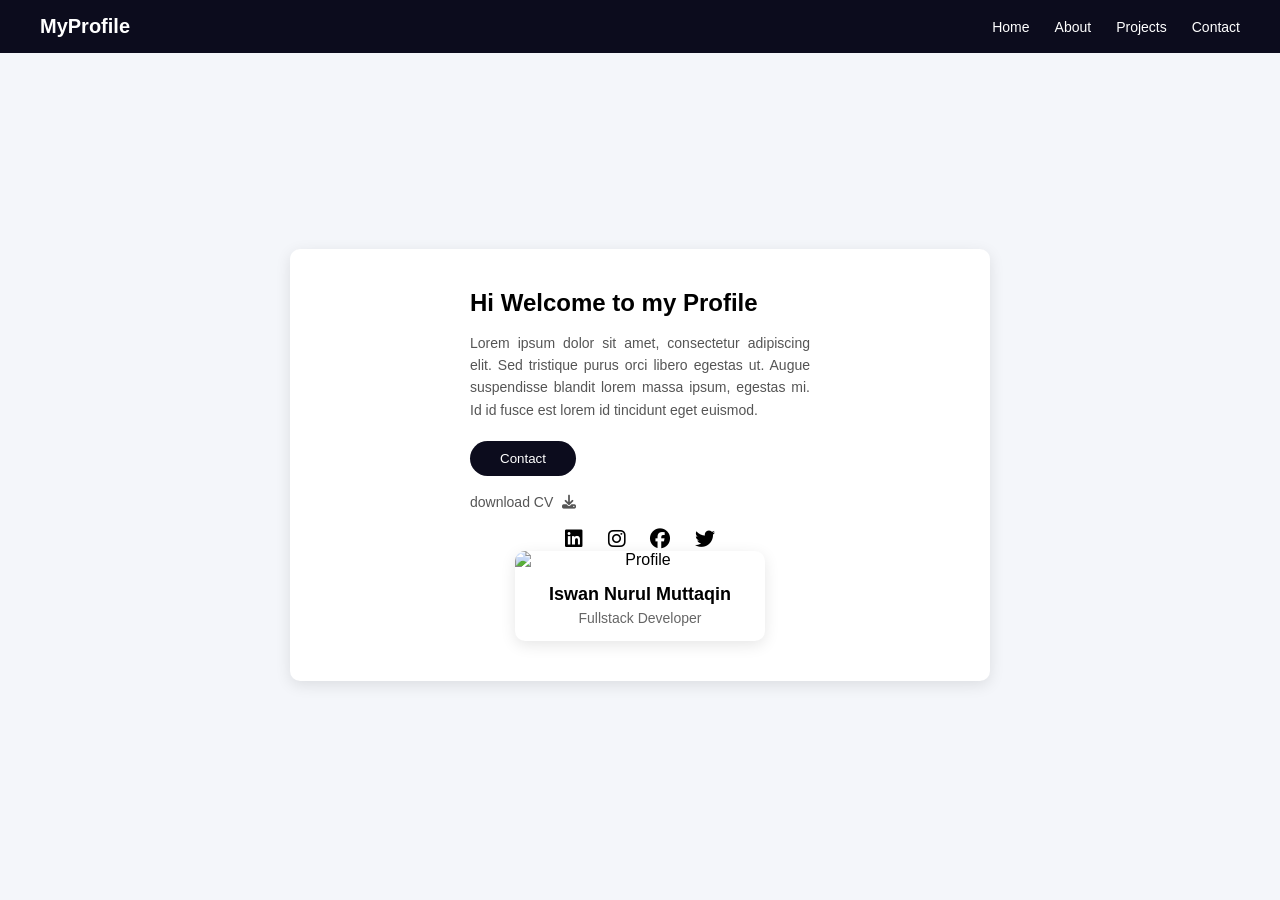
==== index.html @ 3609da62 "day 2 membuat css dan navbar" ====
<!DOCTYPE html>
<html lang="en">

<head>
    <meta charset="UTF-8">
    <meta name="viewport" content="width=device-width, initial-scale=1.0">
    <title>Personal Profile</title>
    <link rel="stylesheet" href="style.css">
    <link rel="stylesheet" href="https://cdnjs.cloudflare.com/ajax/libs/font-awesome/6.5.0/css/all.min.css">
</head>

<body>
    <div class="container">
        <nav class="navbar">
            <div class="logo">MyProfile</div>
            <ul class="nav-links">
                <li><a href="#home">Home</a></li>
                <li><a href="#about">About</a></li>
                <li><a href="#projects">Projects</a></li>
                <li><a href="#contact">Contact</a></li>
            </ul>
        </nav>
        <div class="intro">
            <h2>Hi Welcome to my Profile</h2>
            <p>
                Lorem ipsum dolor sit amet, consectetur adipiscing elit.
                Sed tristique purus orci libero egestas ut. Augue suspendisse
                blandit lorem massa ipsum, egestas mi. Id id fusce est lorem
                id tincidunt eget euismod.
            </p>
            <button class="contact-btn">Contact</button>
            <div class="download">
                <p>download CV <i class="fa-solid fa-download"></i></p>
            </div>

            <div class="social-icons">
                <a href="#"><i class="fa-brands fa-linkedin"></i></a>
                <a href="#"><i class="fa-brands fa-instagram"></i></a>
                <a href="#"><i class="fa-brands fa-facebook"></i></a>
                <a href="#"><i class="fa-brands fa-twitter"></i></a>
            </div>
        </div>

        <div class="card">
            <img src="iswan.jpg" alt="Profile">
            <div class="card-info">
                <h3>Iswan Nurul Muttaqin</h3>
                <p>Fullstack Developer</p>
            </div>
        </div>
    </div>
</body>

</html>
---- style.css ----
* {
    margin: 0;
    padding: 0;
    box-sizing: border-box;
    font-family: 'Arial', sans-serif;
}

.navbar {
    width: 100%;
    background-color: #0c0c1d;
    padding: 15px 40px;
    display: flex;
    justify-content: space-between;
    align-items: center;
    position: fixed;     /* biar selalu di atas saat scroll */
    top: 0;
    left: 0;
    z-index: 1000;       /* biar ga ketiban konten */
}

.navbar .logo {
    font-size: 20px;
    font-weight: bold;
    color: #fff;
}

.navbar .nav-links {
    list-style: none;
    display: flex;
    gap: 25px;
}

.navbar .nav-links li a {
    text-decoration: none;
    color: #fff;
    font-size: 14px;
    transition: 0.3s;
}

.navbar .nav-links li a:hover {
    color: #f4f6fa;
}

body {
    background-color: #f4f6fa;
    display: flex;
    justify-content: center;
    align-items: center;
    min-height: 100vh;
    padding-top: 30px;
}

.container {
    background: #fff;
    padding: 40px;
    width: 700px;
    border-radius: 10px;
    box-shadow: 0px 4px 15px rgba(0, 0, 0, 0.1);
    text-align: center;
}

.intro {

    padding-left: 140px;
    padding-right: 140px;
    text-align: left;
}
.intro h2 {
    font-size: 24px;
    margin-bottom: 15px;
    font-weight: bold;
    text-align: left;
}

.intro p {
    font-size: 14px;
    color: #555;
    line-height: 1.6;
    margin-bottom: 20px;
    text-align: justify;
}

.contact-btn {
    background-color: #0c0c1d;
    color: #fff;
    border: none;
    padding: 10px 30px;
    border-radius: 20px;
    cursor: pointer;
    margin-bottom: 15px;

}

.download p {
    font-size: 14px;
    margin-bottom: 15px;
    cursor: pointer;
}

.download i {
    margin-left: 5px;
}

.social-icons {
    text-align: center;
}

.social-icons a {
    margin: 0 10px;
    font-size: 20px;
    color: #000;
    transition: 0.3s;
}

.social-icons a:hover {
    color: #555;
}

.card {
    background: #fff;
    border-radius: 10px;
    box-shadow: 0px 4px 15px rgba(0, 0, 0, 0.1);
    width: 250px;
    margin: 0 auto;
    overflow: hidden;
}

.card img {
    width: 100%;
    height: auto;
    display: block;
}

.card-info {
    padding: 15px;
}

.card-info h3 {
    font-size: 18px;
    font-weight: bold;
    margin-bottom: 5px;
}

.card-info p {
    font-size: 14px;
    color: #666;
}
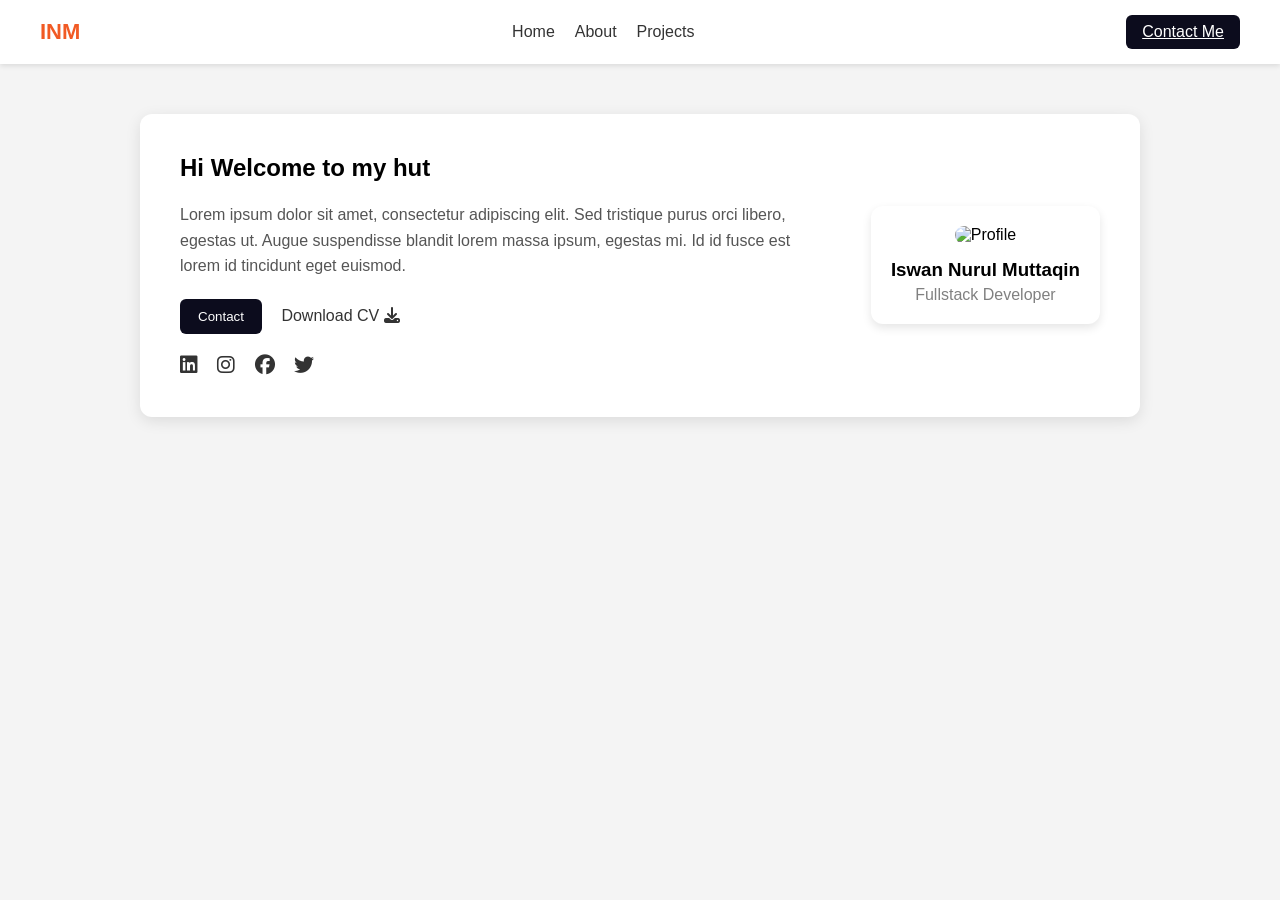
==== commit 7f606a6b: "day 3" ====
--- a/index.html
+++ b/index.html
@@ -10,27 +10,29 @@
 </head>
 
 <body>
+    <nav class="navbar">
+        <div class="logo">INM</div>
+        <ul class="nav-links">
+            <li><a href="#home">Home</a></li>
+            <li><a href="#about">About</a></li>
+            <li><a href="#projects">Projects</a></li>
+        </ul>
+        <a href="contact.html" class="btn-contact">Contact Me</a>
+    </nav>
+
     <div class="container">
-        <nav class="navbar">
-            <div class="logo">MyProfile</div>
-            <ul class="nav-links">
-                <li><a href="#home">Home</a></li>
-                <li><a href="#about">About</a></li>
-                <li><a href="#projects">Projects</a></li>
-                <li><a href="#contact">Contact</a></li>
-            </ul>
-        </nav>
         <div class="intro">
-            <h2>Hi Welcome to my Profile</h2>
+            <h2>Hi Welcome to my hut</h2>
             <p>
                 Lorem ipsum dolor sit amet, consectetur adipiscing elit.
-                Sed tristique purus orci libero egestas ut. Augue suspendisse
+                Sed tristique purus orci libero, egestas ut. Augue suspendisse
                 blandit lorem massa ipsum, egestas mi. Id id fusce est lorem
                 id tincidunt eget euismod.
             </p>
-            <button class="contact-btn">Contact</button>
-            <div class="download">
-                <p>download CV <i class="fa-solid fa-download"></i></p>
+
+            <div class="buttons">
+                <button class="contact-btn">Contact</button>
+                <a href="#" class="download">Download CV <i class="fa-solid fa-download"></i></a>
             </div>
 
             <div class="social-icons">
@@ -41,12 +43,10 @@
             </div>
         </div>
 
-        <div class="card">
+        <div class="profile-card">
             <img src="iswan.jpg" alt="Profile">
-            <div class="card-info">
-                <h3>Iswan Nurul Muttaqin</h3>
-                <p>Fullstack Developer</p>
-            </div>
+            <h3>Iswan Nurul Muttaqin</h3>
+            <p>Fullstack Developer</p>
         </div>
     </div>
 </body>
--- a/style.css
+++ b/style.css
@@ -2,146 +2,156 @@
     margin: 0;
     padding: 0;
     box-sizing: border-box;
-    font-family: 'Arial', sans-serif;
+    font-family: Arial, sans-serif;
+}
+
+body {
+    padding-top: 5%;
+    background-color: #f4f4f4;
 }
 
 .navbar {
+    position: fixed;
+    top: 0%;
+    left: 0%;
     width: 100%;
-    background-color: #0c0c1d;
+    background-color: white;
     padding: 15px 40px;
     display: flex;
     justify-content: space-between;
     align-items: center;
-    position: fixed;     /* biar selalu di atas saat scroll */
-    top: 0;
-    left: 0;
-    z-index: 1000;       /* biar ga ketiban konten */
+    box-shadow: 0 2px 5px rgba(0, 0, 0, 0.1);
+    z-index: 1000;
 }
 
-.navbar .logo {
-    font-size: 20px;
+.logo {
+    font-size: 22px;
     font-weight: bold;
-    color: #fff;
+    color: #f15a24;
 }
 
-.navbar .nav-links {
+.nav-links {
     list-style: none;
     display: flex;
-    gap: 25px;
+    gap: 20px;
 }
 
-.navbar .nav-links li a {
+.nav-links li a {
     text-decoration: none;
-    color: #fff;
-    font-size: 14px;
-    transition: 0.3s;
+    color: #333;
+    font-weight: 500;
 }
 
-.navbar .nav-links li a:hover {
-    color: #f4f6fa;
-}
-
-body {
-    background-color: #f4f6fa;
-    display: flex;
-    justify-content: center;
-    align-items: center;
-    min-height: 100vh;
-    padding-top: 30px;
+.btn-contact {
+    background-color: #0c0c1d;
+    color: white;
+    border: none;
+    padding: 8px 16px;
+    border-radius: 6px;
+    cursor: pointer;
 }
 
 .container {
-    background: #fff;
+    max-width: 1000px;
+    margin: 50px auto;
+    background: white;
+    display: flex;
+    justify-content: space-between;
+    align-items: center;
     padding: 40px;
-    width: 700px;
-    border-radius: 10px;
-    box-shadow: 0px 4px 15px rgba(0, 0, 0, 0.1);
-    text-align: center;
+    border-radius: 12px;
+    box-shadow: 0 4px 15px rgba(0, 0, 0, 0.1);
+    gap: 40px;
 }
 
 .intro {
+    flex: 1;
+}
 
-    padding-left: 140px;
-    padding-right: 140px;
-    text-align: left;
-}
 .intro h2 {
-    font-size: 24px;
-    margin-bottom: 15px;
-    font-weight: bold;
-    text-align: left;
+    margin-bottom: 20px;
 }
 
 .intro p {
-    font-size: 14px;
+    margin-bottom: 20px;
+    line-height: 1.6;
     color: #555;
-    line-height: 1.6;
+}
+
+.buttons {
     margin-bottom: 20px;
-    text-align: justify;
 }
 
 .contact-btn {
     background-color: #0c0c1d;
-    color: #fff;
+    color: white;
     border: none;
-    padding: 10px 30px;
-    border-radius: 20px;
-    cursor: pointer;
-    margin-bottom: 15px;
-
-}
-
-.download p {
-    font-size: 14px;
-    margin-bottom: 15px;
+    padding: 10px 18px;
+    border-radius: 6px;
+    margin-right: 15px;
     cursor: pointer;
 }
 
-.download i {
-    margin-left: 5px;
-}
-
-.social-icons {
-    text-align: center;
+.download {
+    text-decoration: none;
+    color: #333;
+    font-weight: 500;
 }
 
 .social-icons a {
-    margin: 0 10px;
+    margin-right: 15px;
     font-size: 20px;
-    color: #000;
-    transition: 0.3s;
+    color: #333;
 }
 
-.social-icons a:hover {
-    color: #555;
+.profile-card {
+    background: white;
+    border-radius: 12px;
+    padding: 20px;
+    text-align: center;
+    box-shadow: 0 4px 10px rgba(0, 0, 0, 0.1);
 }
 
-.card {
-    background: #fff;
-    border-radius: 10px;
-    box-shadow: 0px 4px 15px rgba(0, 0, 0, 0.1);
-    width: 250px;
-    margin: 0 auto;
-    overflow: hidden;
+.profile-card img {
+    width: 220px;
+    border-radius: 12px;
+    margin-bottom: 15px;
 }
 
-.card img {
-    width: 100%;
-    height: auto;
-    display: block;
-}
-
-.card-info {
-    padding: 15px;
-}
-
-.card-info h3 {
-    font-size: 18px;
-    font-weight: bold;
+.profile-card h3 {
     margin-bottom: 5px;
 }
 
-.card-info p {
-    font-size: 14px;
-    color: #666;
+.profile-card p {
+    color: gray;
+}
+
+.contact-card {
+    border: none;
+    border-radius: 10px;
+    box-shadow: 0px 4px 15px rgba(0, 0, 0, 0.1);
+    background-color: #f1f4f8;
+    /* mirip contoh */
+}
+
+.contact-card h3 {
+    color: #333;
+    letter-spacing: 1px;
+}
+
+.contact-card .form-control,
+.contact-card .form-select {
+    border-radius: 8px;
+    border: 1px solid #ccc;
+}
+
+.contact-card .btn-dark {
+    border-radius: 20px;
+    padding: 10px;
+    font-weight: 500;
+    transition: 0.3s ease;
+}
+
+.contact-card .btn-dark:hover {
+    background-color: #222;
 }
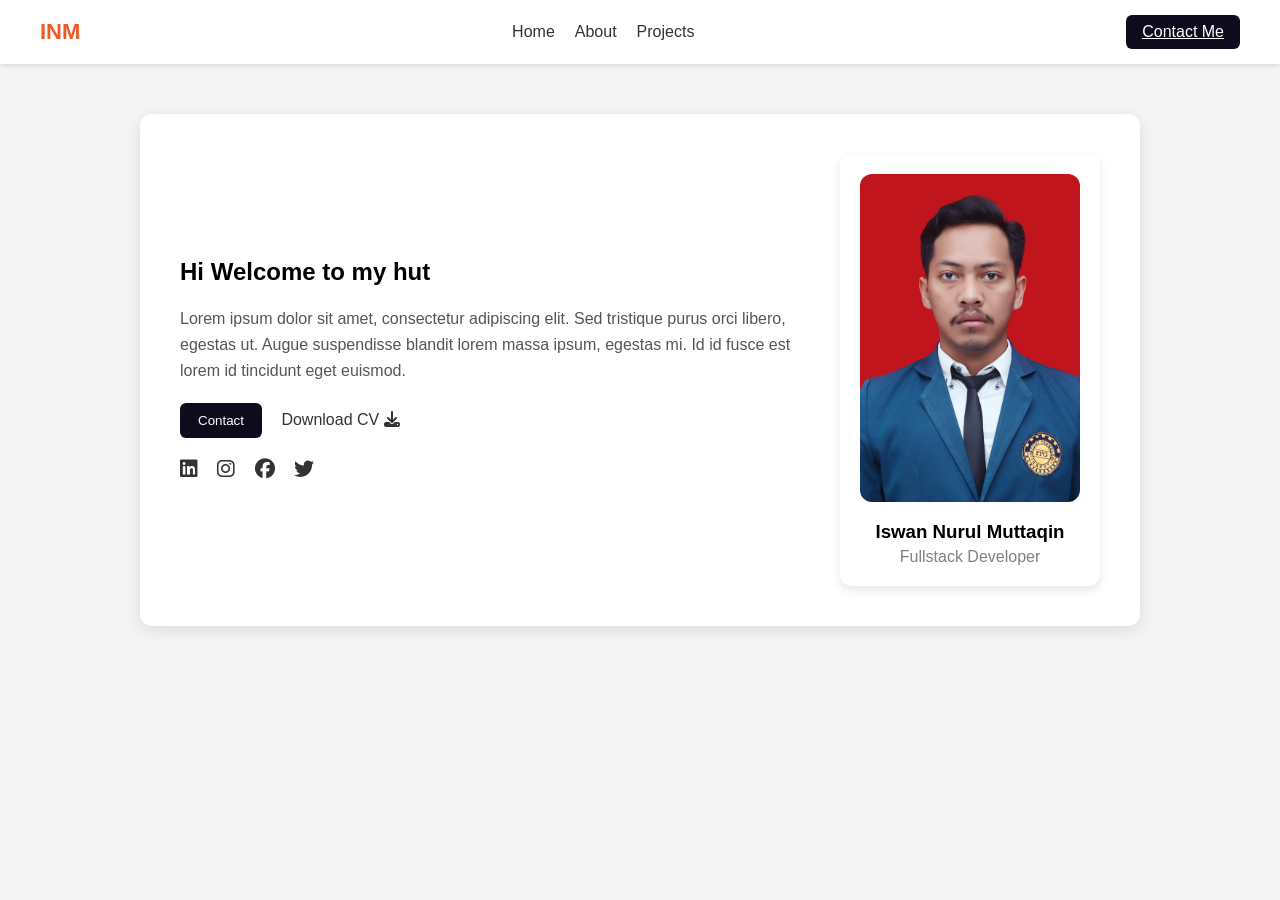
==== commit f209bf69: "day 4" ====
--- a/index.html
+++ b/index.html
@@ -5,7 +5,7 @@
     <meta charset="UTF-8">
     <meta name="viewport" content="width=device-width, initial-scale=1.0">
     <title>Personal Profile</title>
-    <link rel="stylesheet" href="style.css">
+    <link rel="stylesheet" href="asset/style/style.css">
     <link rel="stylesheet" href="https://cdnjs.cloudflare.com/ajax/libs/font-awesome/6.5.0/css/all.min.css">
 </head>
 
@@ -15,7 +15,7 @@
         <ul class="nav-links">
             <li><a href="#home">Home</a></li>
             <li><a href="#about">About</a></li>
-            <li><a href="#projects">Projects</a></li>
+            <li><a href="myproject.html">Projects</a></li>
         </ul>
         <a href="contact.html" class="btn-contact">Contact Me</a>
     </nav>
@@ -44,7 +44,7 @@
         </div>
 
         <div class="profile-card">
-            <img src="iswan.jpg" alt="Profile">
+            <img src="asset/images/iswan.jpg" alt="Profile">
             <h3>Iswan Nurul Muttaqin</h3>
             <p>Fullstack Developer</p>
         </div>
--- a/asset/style/style.css
+++ b/asset/style/style.css
@@ -0,0 +1,183 @@
+* {
+    margin: 0;
+    padding: 0;
+    box-sizing: border-box;
+    font-family: Arial, sans-serif;
+}
+
+body {
+    padding-top: 5%;
+    background-color: #f4f4f4;
+}
+
+.navbar {
+    position: fixed;
+    top: 0%;
+    left: 0%;
+    width: 100%;
+    background-color: white;
+    padding: 15px 40px;
+    display: flex;
+    justify-content: space-between;
+    align-items: center;
+    box-shadow: 0 2px 5px rgba(0, 0, 0, 0.1);
+    z-index: 1000;
+}
+
+.logo {
+    font-size: 22px;
+    font-weight: bold;
+    color: #f15a24;
+}
+
+.nav-links {
+    list-style: none;
+    display: flex;
+    gap: 20px;
+}
+
+.nav-links li a {
+    text-decoration: none;
+    color: #333;
+    font-weight: 500;
+}
+
+.btn-contact {
+    background-color: #0c0c1d;
+    color: white;
+    border: none;
+    padding: 8px 16px;
+    border-radius: 6px;
+    cursor: pointer;
+}
+
+.container {
+    max-width: 1000px;
+    margin: 50px auto;
+    background: white;
+    display: flex;
+    justify-content: space-between;
+    align-items: center;
+    padding: 40px;
+    border-radius: 12px;
+    box-shadow: 0 4px 15px rgba(0, 0, 0, 0.1);
+    gap: 40px;
+}
+
+.intro {
+    flex: 1;
+}
+
+.intro h2 {
+    margin-bottom: 20px;
+}
+
+.intro p {
+    margin-bottom: 20px;
+    line-height: 1.6;
+    color: #555;
+}
+
+.buttons {
+    margin-bottom: 20px;
+}
+
+.contact-btn {
+    background-color: #0c0c1d;
+    color: white;
+    border: none;
+    padding: 10px 18px;
+    border-radius: 6px;
+    margin-right: 15px;
+    cursor: pointer;
+}
+
+.download {
+    text-decoration: none;
+    color: #333;
+    font-weight: 500;
+}
+
+.social-icons a {
+    margin-right: 15px;
+    font-size: 20px;
+    color: #333;
+}
+
+.profile-card {
+    background: white;
+    border-radius: 12px;
+    padding: 20px;
+    text-align: center;
+    box-shadow: 0 4px 10px rgba(0, 0, 0, 0.1);
+}
+
+.profile-card img {
+    width: 220px;
+    border-radius: 12px;
+    margin-bottom: 15px;
+}
+
+.profile-card h3 {
+    margin-bottom: 5px;
+}
+
+.profile-card p {
+    color: gray;
+}
+
+.contact-card {
+    border: none;
+    border-radius: 10px;
+    box-shadow: 0px 4px 15px rgba(0, 0, 0, 0.1);
+    background-color: #f1f4f8;
+    /* mirip contoh */
+}
+
+.contact-card h3 {
+    color: #333;
+    letter-spacing: 1px;
+}
+
+.contact-card .form-control,
+.contact-card .form-select {
+    border-radius: 8px;
+    border: 1px solid #ccc;
+}
+
+.contact-card .btn-dark {
+    border-radius: 20px;
+    padding: 10px;
+    font-weight: 500;
+    transition: 0.3s ease;
+}
+
+.contact-card .btn-dark:hover {
+    background-color: #222;
+}
+
+.project-container {
+    max-width: 1000px;
+    margin: 50px auto;
+    text-align: center;
+}
+
+.form-wrapper {
+    background: white;
+    padding: 40px;
+    border-radius: 12px;
+    box-shadow: 0 4px 15px rgba(0, 0, 0, 0.1);
+    text-align: left;
+}
+
+.section-title {
+    font-size: 24px;
+    font-weight: bold;
+    margin-bottom: 20px;
+    color: #333;
+    text-transform: uppercase;
+    border-bottom: 2px solid #f15a24;
+    display: inline-block;
+    padding-bottom: 5px;
+}
+
